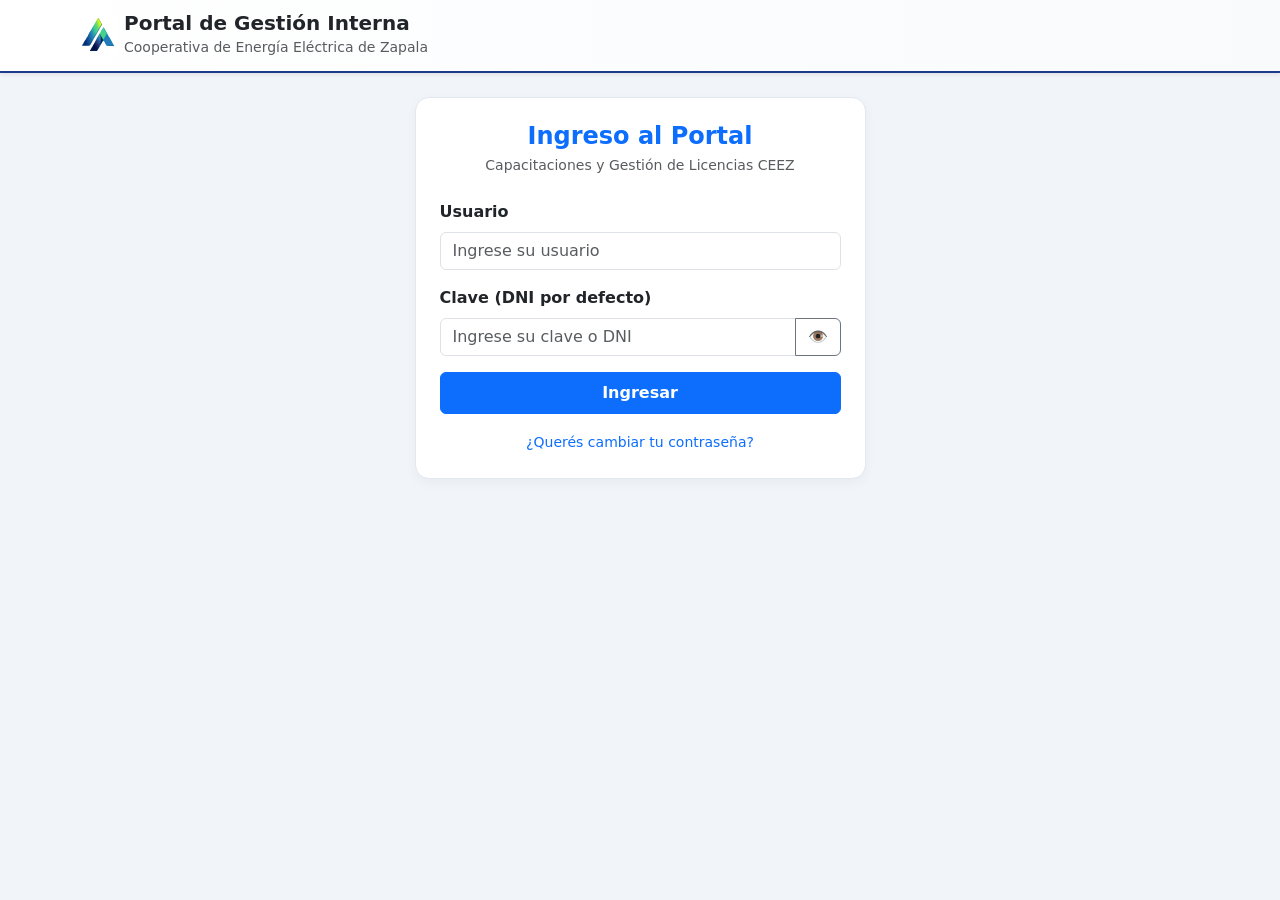
==== index.html @ b3d4757b "Fix critical frontend issues Co-authored-by: Copilot App <223556219+Copilot@users.noreply.github.com" ====
<!DOCTYPE html>
<html lang="es">
<head>
  <meta charset="UTF-8">
  <meta name="viewport" content="width=device-width, initial-scale=1.0">
  <meta http-equiv="Cache-Control" content="no-cache, no-store, must-revalidate">
  <meta http-equiv="Pragma" content="no-cache">
  <meta http-equiv="Expires" content="0">

  <title>Portal Interno CEEZ - Capacitaciones y Licencias</title>
  <link rel="icon" type="image/png" href="assets/pino-ceez.png">
  <link href="https://cdn.jsdelivr.net/npm/bootstrap@5.3.0/dist/css/bootstrap.min.css" rel="stylesheet">
  <link href="css/styles.css?v=2.2" rel="stylesheet">
</head>
<body>

  <!-- BARRA SUPERIOR -->
  <div class="header-bar shadow-sm">
    <div class="container d-flex flex-wrap justify-content-between align-items-center gap-2">
      <div class="d-flex align-items-center gap-2">
        <img src="assets/pino-ceez.png" alt="Logo CEEZ" class="brand-logo">
        <div>
          <h5 class="m-0 fw-bold text-dark" style="line-height: 1.15;">Portal de Gestión Interna</h5>
          <small class="text-muted">Cooperativa de Energía Eléctrica de Zapala</small>
        </div>
      </div>
      <div class="d-flex flex-wrap align-items-center gap-2">
        <div id="usuarioInfo" class="badge bg-light text-dark border px-3 py-2 fw-semibold d-none"></div>
        <button id="btnAbrirCambioClave" class="btn btn-outline-secondary btn-sm d-none" data-bs-toggle="modal" data-bs-target="#modalCambiarClave">🔑 Cambiar Clave</button>
        <button id="btnCerrarSesion" class="btn btn-outline-danger btn-sm d-none">Cerrar Sesión</button>
      </div>
    </div>
  </div>

  <div class="container my-4">

    <!-- 1. VISTA LOGIN -->
    <div id="vistaLogin" class="row justify-content-center mt-4">
      <div class="col-12 col-sm-9 col-md-6 col-lg-5">
        <div class="card card-custom p-4">
          <h4 class="text-center fw-bold mb-1 text-primary">Ingreso al Portal</h4>
          <p class="text-center text-muted small mb-4">Capacitaciones y Gestión de Licencias CEEZ</p>
          
          <form id="formLogin">
            <div class="mb-3">
              <label class="form-label fw-semibold">Usuario</label>
              <input type="text" id="loginUsuario" class="form-control" placeholder="Ingrese su usuario" required autocomplete="off" autocapitalize="none">
            </div>
            <div class="mb-3">
              <label class="form-label fw-semibold">Clave (DNI por defecto)</label>
              <div class="input-group">
                <input type="password" id="loginClave" class="form-control" placeholder="Ingrese su clave o DNI" required autocomplete="off">
                <button class="btn btn-outline-secondary" type="button" data-toggle-pass="loginClave" tabindex="-1" title="Mostrar u ocultar clave">👁️</button>
              </div>
            </div>
            <button type="submit" id="btnIngresar" class="btn btn-primary w-100 fw-bold py-2">Ingresar</button>
          </form>

          <div class="text-center mt-3">
            <a href="#" class="small text-decoration-none" data-bs-toggle="modal" data-bs-target="#modalCambiarClave">¿Querés cambiar tu contraseña?</a>
          </div>
          <div id="loginError" class="alert alert-danger mt-3 d-none" role="alert"></div>
        </div>
      </div>
    </div>

    <!-- BARRA DE PESTAÑAS PRINCIPALES POST-LOGIN -->
    <div id="barraNavegacion" class="d-none mb-4">
      <div id="alertaClaveDefecto" class="alert alert-warning d-flex flex-wrap justify-content-between align-items-center gap-2 d-none">
        <span>⚠️ Estás usando tu DNI como clave por defecto. Por privacidad, te recomendamos cambiarla.</span>
        <button class="btn btn-sm btn-warning fw-bold" data-bs-toggle="modal" data-bs-target="#modalCambiarClave">Cambiar ahora</button>
      </div>

      <ul class="nav nav-main justify-content-center mb-3">
        <li class="nav-item">
          <button class="nav-link active" id="tabCapacitaciones">📚 Capacitaciones</button>
        </li>
        <li class="nav-item">
          <button class="nav-link position-relative" id="tabPermisos">
            📋 Permisos y Vacaciones
            <span id="badgeNotificacionPermisos" class="position-absolute top-0 start-100 translate-middle badge rounded-pill bg-danger d-none">0</span>
          </button>
        </li>
      </ul>
    </div>

    <!-- 2. VISTA VIDEO INTRO -->
    <div id="vistaVideoIntro" class="row justify-content-center d-none">
      <div class="col-md-9 col-lg-8 text-center">
        <div class="card card-custom p-4 shadow-sm">
          <h4 class="fw-bold text-primary mb-2">Bienvenido/a al Portal de Capacitación</h4>
          <p class="text-muted mb-4">Por favor, mire atentamente el siguiente video antes de continuar a las evaluaciones.</p>
          <div class="ratio ratio-16x9 rounded overflow-hidden shadow-sm mb-4">
            <iframe id="iframeVideoIntro" src="" title="Video de Capacitación CEEZ" allow="accelerometer; autoplay; clipboard-write; encrypted-media; gyroscope; picture-in-picture; web-share" allowfullscreen></iframe>
          </div>
          <div class="d-flex justify-content-center">
            <button id="btnContinuarCapacitaciones" class="btn btn-success btn-lg fw-bold px-4 py-2 shadow-sm">
              Continuar a las Capacitaciones ➔
            </button>
          </div>
        </div>
      </div>
    </div>

    <!-- 3. VISTA CAPACITACIONES -->
    <div id="vistaCapacitaciones" class="d-none">
      <h4 class="text-center fw-bold mb-4 text-dark">Capacitaciones Disponibles</h4>
      <div id="listaCapacitaciones" class="row g-4 justify-content-center"></div>
    </div>

    <!-- 4. VISTA PERMISOS Y VACACIONES (CON SUB-PESTAÑAS DINÁMICAS) -->
    <div id="vistaPermisos" class="d-none">
      
      <!-- BANNER DE AVISO RÁPIDO -->
      <div id="alertaPendientesSuperior" class="alert alert-primary border-0 shadow-sm d-flex flex-wrap justify-content-between align-items-center gap-2 d-none mb-3">
        <span id="textoBannerTareas" class="fw-semibold"></span>
        <button id="btnIrATareaPendiente" class="btn btn-sm btn-primary fw-bold">Ir a revisar ➔</button>
      </div>

      <!-- SUB-PESTAÑAS INTERNAS -->
      <ul class="nav subnav-tabs mb-4" id="contenedorSubPestanas">
        <li class="nav-item" id="itemSubTabPersonal">
          <button class="nav-link active" id="subTabPersonal">
            📝 Mi Solicitud y Estado
          </button>
        </li>
        <li class="nav-item d-none" id="itemSubTabJefatura">
          <button class="nav-link" id="subTabJefatura">
            <span id="labelSubTabJefatura">📥 Autorizaciones del Sector</span>
            <span id="badgeSubTabJef" class="badge bg-danger ms-1 d-none">0</span>
          </button>
        </li>
        <li class="nav-item d-none" id="itemSubTabRRHH">
          <button class="nav-link" id="subTabRRHH">
            🏢 Gestión RRHH
            <span id="badgeSubTabRRHH" class="badge bg-warning text-dark ms-1 d-none">0</span>
          </button>
        </li>
        <li class="nav-item d-none" id="itemSubTabHistorialGlobal">
          <button class="nav-link" id="subTabHistorialGlobal">
            🗄️ Historial General y Comprobantes
          </button>
        </li>
      </ul>

      <!-- SUB-VISTA 1: MI SOLICITUD Y ESTADO -->
      <div id="vistaSubPersonal" class="row g-4">
        <div class="col-12 col-lg-5" id="bloqueFormularioPermiso">
          <div class="card card-custom">
            <div class="card-header-clean d-flex justify-content-between align-items-center flex-wrap gap-1">
              <h5 class="fw-bold text-primary m-0">Nueva Solicitud</h5>
              <div class="d-flex flex-wrap gap-1">
                <span id="badgeConvenioUsuario" class="badge bg-info text-dark">CCT</span>
                <span id="badgeModalidadDias" class="badge bg-secondary">Cómputo</span>
              </div>
            </div>
            <div class="card-body p-4">
              <form id="formPermiso">
                <div class="mb-3">
                  <label class="form-label fw-semibold small text-uppercase text-muted">Tipo de Licencia / Permiso</label>
                  <select id="permisoTipo" class="form-select" required>
                    <option value="">Seleccione un motivo...</option>
                  </select>
                  <div id="infoReglaPermiso" class="form-text text-primary fw-semibold mt-1"></div>
                </div>

                <!-- SALDO DE VACACIONES -->
                <div id="panelSaldoVacaciones" class="caja-vacaciones mb-3 d-none">
                  <div class="d-flex justify-content-between align-items-center">
                    <span class="fw-bold text-success">🏖️ Días de Vacaciones Pendientes:</span>
                    <span id="textoSaldoDias" class="badge bg-success fs-6">0 días</span>
                  </div>
                  <div id="subtextoModalidadVac" class="small text-muted mt-1"></div>
                </div>

                <!-- PANEL CANCELACIÓN DE PEDIDO EXISTENTE -->
                <div id="panelCancelacionPedido" class="p-3 bg-danger-subtle border border-danger rounded-3 mb-3 d-none">
                  <label class="form-label fw-bold text-danger small mb-1">🚫 Seleccioná el Pedido Aprobado a Cancelar:</label>
                  <select id="permisoTramiteCancelar" class="form-select form-select-sm"></select>
                  <div id="infoTramiteCancelar" class="small text-dark mt-2"></div>
                </div>

                <div class="row g-2 mb-3">
                  <div class="col-6">
                    <label class="form-label fw-semibold small">Desde</label>
                    <input type="date" id="permisoDesde" class="form-control" required>
                  </div>
                  <div class="col-6">
                    <label class="form-label fw-semibold small">Hasta</label>
                    <input type="date" id="permisoHasta" class="form-control" required>
                  </div>
                </div>

                <div class="mb-3">
                  <label class="form-label fw-semibold small">Cantidad de Días Computados</label>
                  <input type="number" id="permisoDias" class="form-control fw-bold bg-light" min="1" readonly required>
                  <div id="desgloseCalculoDias" class="form-text text-dark mt-1"></div>
                  <div id="errorSaldoExcedido" class="alert alert-danger py-2 px-3 small mt-2 d-none"></div>
                </div>

                <div class="mb-3">
                  <label class="form-label fw-semibold small">Observaciones / Detalle</label>
                  <textarea id="permisoMotivo" class="form-control" rows="2" placeholder="Opcional: aclaraciones para tu superior..."></textarea>
                </div>

                <div class="p-3 bg-light border rounded-3 mb-3">
                  <p class="small fw-bold text-dark mb-1">🔒 Firma Electrónica de Conformidad</p>
                  <p class="small text-muted mb-2">Por seguridad, reingresá tu usuario y clave para firmar y enviar:</p>
                  <div class="row g-2">
                    <div class="col-6">
                      <input type="text" id="firmaUsuario" class="form-control form-control-sm" placeholder="Usuario" required autocomplete="off" autocapitalize="none">
                    </div>
                    <div class="col-6">
                      <div class="input-group input-group-sm">
                        <input type="password" id="firmaClave" class="form-control" placeholder="Clave" required autocomplete="off">
                        <button class="btn btn-outline-secondary" type="button" data-toggle-pass="firmaClave" tabindex="-1" title="Mostrar u ocultar clave">👁️</button>
                      </div>
                    </div>
                  </div>
                </div>

                <button type="submit" id="btnEnviarPermiso" class="btn btn-primary w-100 fw-bold py-2">Enviar Solicitud a Aprobación</button>
              </form>
              <div id="msgPermiso" class="alert mt-3 d-none"></div>
            </div>
          </div>
        </div>

        <div class="col-12 col-lg-7" id="seccionMisSolicitudes">
          <div class="card card-custom">
            <div class="card-header-clean">
              <h5 class="fw-bold text-dark m-0">📄 Mis Solicitudes Realizadas</h5>
              <small class="text-muted">Seguimiento de estado y carga de comprobantes respaldatorios</small>
            </div>
            <div class="card-body p-4" id="listaMisSolicitudes"></div>
          </div>
        </div>
      </div>

      <!-- SUB-VISTA 2: AUTORIZACIONES (JEFES / DELEGADOS / GERENCIA) -->
      <div id="vistaSubJefatura" class="row g-4 d-none">
        <div id="colBandejaAprobacion" class="col-12 col-lg-7">
          <div class="card card-custom border-primary">
            <div class="card-header-clean d-flex justify-content-between align-items-center">
              <div>
                <h5 id="tituloBandejaAprobacion" class="fw-bold text-primary m-0">📥 Solicitudes Pendientes de Autorización</h5>
                <small id="subtituloBandejaAprobacion" class="text-muted">El sistema detecta automáticamente superposiciones dentro del sector.</small>
              </div>
              <span id="pillPendientesBandeja" class="badge bg-primary">0 pendientes</span>
            </div>
            <div class="card-body p-4" id="listaBandejaJefe"></div>
          </div>
        </div>

        <!-- PANEL EXCLUSIVO JEFE DE UNIDAD: DELEGACIÓN HASTA 4 PERSONAS -->
        <div id="colPanelDelegacionJefe" class="col-12 col-lg-5 d-none">
          <div class="card card-custom">
            <div class="card-header-clean d-flex justify-content-between align-items-center">
              <h5 class="fw-bold text-dark m-0">👥 Delegación de Aprobación</h5>
              <span id="contadorDelegadosJefe" class="badge bg-dark">0 / 4 activos</span>
            </div>
            <div class="card-body p-4">
              <p class="small text-muted mb-3">Habilitá hasta <strong>4 personas</strong> (por vacaciones o secretarias autorizadas) para aprobar pedidos de tu unidad:</p>
              
              <label class="small fw-bold text-success mb-1">Delegados actualmente habilitados:</label>
              <div id="listaDelegadosJefeActivos" class="list-group mb-3"></div>

              <div class="border-top pt-3">
                <label class="small fw-bold text-dark mb-1">Agregar delegado del sector:</label>
                <input type="text" id="buscadorEmpleadoDelegar" class="form-control form-control-sm mb-2" placeholder="Filtrar por nombre o legajo...">
                <div class="row g-2">
                  <div class="col-8">
                    <select id="selectCandidatoDelegadoJefe" class="form-select form-select-sm"></select>
                  </div>
                  <div class="col-4">
                    <button type="button" id="btnAgregarDelegadoJefe" class="btn btn-success btn-sm fw-bold w-100">+ Habilitar</button>
                  </div>
                </div>
              </div>
            </div>
          </div>
        </div>
      </div>

      <!-- SUB-VISTA 3: GESTIÓN RRHH -->
      <div id="vistaSubRRHH" class="row g-4 d-none">
        <!-- Columna Principal: Bandeja Unificada -->
        <div class="col-12 col-lg-7">
          <div class="card card-custom border-success">
            <div class="card-header-clean d-flex flex-wrap justify-content-between align-items-center gap-2">
              <div>
                <h5 class="fw-bold text-success m-0">🗂️ Solicitudes Aprobadas y Archivo</h5>
                <small class="text-muted">Generá la nota PDF para firma manuscrita y consultá comprobantes</small>
              </div>
              <input type="text" id="filtroBandejaRRHHInput" class="form-control form-control-sm w-auto" placeholder="🔍 Buscar empleado, unidad o N°...">
            </div>
            <div class="card-body p-4" id="listaBandejaRRHH" style="max-height: 560px; overflow-y: auto;"></div>
          </div>
        </div>

        <!-- Columna Lateral: Herramientas de Administración en Acordeón -->
        <div class="col-12 col-lg-5">
          <div class="accordion shadow-sm" id="accordionRRHH">
            
            <!-- 1. Saldos de Vacaciones -->
            <div class="accordion-item border-0 mb-3 rounded-3 overflow-hidden shadow-sm">
              <h2 class="accordion-header">
                <button class="accordion-button fw-bold text-dark bg-white" type="button" data-bs-toggle="collapse" data-bs-target="#collapseSaldos">
                  🏖️ Saldos de Vacaciones por Empleado
                </button>
              </h2>
              <div id="collapseSaldos" class="accordion-collapse collapse show" data-bs-parent="#accordionRRHH">
                <div class="accordion-body bg-white pt-1">
                  <label class="small text-muted mb-1">Seleccionar empleado:</label>
                  <select id="rrhhSelectEmpleado" class="form-select form-select-sm mb-2"></select>
                  <div class="row g-2">
                    <div class="col-6">
                      <input type="number" id="rrhhInputDias" class="form-control form-control-sm" min="0" max="60">
                    </div>
                    <div class="col-6">
                      <button type="button" id="btnGuardarSaldoRRHH" class="btn btn-info btn-sm fw-bold w-100 text-dark">💾 Guardar Saldo</button>
                    </div>
                  </div>
                  <div id="rrhhMsgSaldo" class="alert alert-success py-1 px-2 small mt-2 d-none"></div>
                </div>
              </div>
            </div>

            <!-- 2. Calendario de Feriados -->
            <div class="accordion-item border-0 mb-3 rounded-3 overflow-hidden shadow-sm">
              <h2 class="accordion-header">
                <button class="accordion-button collapsed fw-bold text-dark bg-white" type="button" data-bs-toggle="collapse" data-bs-target="#collapseFeriados">
                  📅 Calendario de Feriados (Días Hábiles)
                </button>
              </h2>
              <div id="collapseFeriados" class="accordion-collapse collapse" data-bs-parent="#accordionRRHH">
                <div class="accordion-body bg-white pt-1">
                  <p class="small text-muted mb-2">Excluye automáticamente sábados, domingos y estas fechas:</p>
                  <div class="row g-1 mb-2">
                    <div class="col-5"><input type="date" id="nuevoFeriadoFecha" class="form-control form-control-sm"></div>
                    <div class="col-4"><input type="text" id="nuevoFeriadoDesc" class="form-control form-control-sm" placeholder="Motivo"></div>
                    <div class="col-3"><button type="button" id="btnAgregarFeriado" class="btn btn-secondary btn-sm w-100 fw-bold">+ Sumar</button></div>
                  </div>
                  <div id="listaFeriadosChips" class="d-flex flex-wrap gap-1 mt-2"></div>
                </div>
              </div>
            </div>

            <!-- 3. Delegación Exclusiva Jefa RRHH -->
            <div id="panelDelegacionJefaRRHH" class="accordion-item border-0 rounded-3 overflow-hidden shadow-sm d-none">
              <h2 class="accordion-header">
                <button class="accordion-button collapsed fw-bold text-dark bg-white" type="button" data-bs-toggle="collapse" data-bs-target="#collapseDelegacionRRHH">
                  🔐 Control de Acceso RRHH (Exclusivo Jefa)
                </button>
              </h2>
              <div id="collapseDelegacionRRHH" class="accordion-collapse collapse" data-bs-parent="#accordionRRHH">
                <div class="accordion-body bg-white pt-1">
                  <p class="small text-muted mb-2">Habilitá o bloqueá operarios de RRHH para gestionar el módulo:</p>
                  <div id="listaOperariosDelegacionRRHH" class="list-group"></div>
                </div>
              </div>
            </div>

          </div>
        </div>
      </div>

      <!-- SUB-VISTA 4: HISTORIAL GENERAL (Para Jefes / Delegados / Gerencia) -->
      <div id="vistaSubHistorial" class="row g-4 d-none">
        <div class="col-12">
          <div class="card card-custom">
            <div class="card-header-clean d-flex flex-wrap justify-content-between align-items-center gap-2">
              <div>
                <h5 class="fw-bold text-dark m-0">🗄️ Historial del Sector y Consulta de Comprobantes</h5>
                <small class="text-muted">Consulta permanente de las solicitudes y certificados adjuntos</small>
              </div>
              <input type="text" id="filtroHistorialInput" class="form-control form-control-sm w-auto" placeholder="🔍 Buscar empleado, unidad o N°...">
            </div>
            <div class="card-body p-4" id="listaHistorialSupervision"></div>
          </div>
        </div>
      </div>

    </div>

  </div>

  <!-- MODAL SUBIR COMPROBANTE -->
  <div class="modal fade" id="modalSubirComprobante" tabindex="-1" aria-hidden="true">
    <div class="modal-dialog modal-dialog-centered">
      <div class="modal-content">
        <div class="modal-header">
          <h5 class="modal-title fw-bold">📎 Adjuntar Comprobante de Licencia</h5>
          <button type="button" class="btn-close btn-close-white" data-bs-dismiss="modal"></button>
        </div>
        <div class="modal-body p-4">
          <p class="small text-muted mb-2">Trámite N°: <strong id="compModalIdTramite" class="text-dark"></strong></p>
          <p class="small text-muted mb-3">Seleccioná una imagen (JPG/PNG, podés sacar foto directa con el celular) o un archivo PDF (máximo 5 MB):</p>
          <form id="formSubirComprobante">
            <input type="hidden" id="compHiddenIdTramite">
            <div class="mb-3">
              <input type="file" id="compArchivoInput" class="form-control" accept="image/*,.pdf" required>
            </div>
            <button type="submit" id="btnSubirArchivo" class="btn btn-primary w-100 fw-bold">Subir Comprobante a la Plataforma</button>
          </form>
          <div id="compMensaje" class="alert mt-3 d-none"></div>
        </div>
      </div>
    </div>
  </div>

  <!-- MODAL CAMBIAR CONTRASEÑA -->
  <div class="modal fade" id="modalCambiarClave" tabindex="-1" aria-hidden="true">
    <div class="modal-dialog modal-dialog-centered">
      <div class="modal-content">
        <div class="modal-header">
          <h5 class="modal-title fw-bold">🔑 Cambiar Contraseña</h5>
          <button type="button" class="btn-close btn-close-white" data-bs-dismiss="modal"></button>
        </div>
        <div class="modal-body p-4">
          <form id="formCambiarClave">
            <div class="mb-3">
              <label class="form-label fw-semibold">Usuario</label>
              <input type="text" id="ccUsuario" class="form-control" required autocomplete="off" autocapitalize="none">
            </div>
            <div class="mb-3">
              <label class="form-label fw-semibold">Clave Actual (o DNI si nunca la cambiaste)</label>
              <div class="input-group">
                <input type="password" id="ccActual" class="form-control" required autocomplete="off">
                <button class="btn btn-outline-secondary" type="button" data-toggle-pass="ccActual" tabindex="-1" title="Mostrar u ocultar clave">👁️</button>
              </div>
            </div>
            <div class="mb-3">
              <label class="form-label fw-semibold">Nueva Clave (mínimo 4 caracteres)</label>
              <div class="input-group">
                <input type="password" id="ccNueva" class="form-control" minlength="4" required autocomplete="off">
                <button class="btn btn-outline-secondary" type="button" data-toggle-pass="ccNueva" tabindex="-1" title="Mostrar u ocultar clave">👁️</button>
              </div>
            </div>
            <div class="mb-3">
              <label class="form-label fw-semibold">Confirmar Nueva Clave</label>
              <div class="input-group">
                <input type="password" id="ccConfirmar" class="form-control" minlength="4" required autocomplete="off">
                <button class="btn btn-outline-secondary" type="button" data-toggle-pass="ccConfirmar" tabindex="-1" title="Mostrar u ocultar clave">👁️</button>
              </div>
            </div>
            <button type="submit" id="btnGuardarClave" class="btn btn-primary w-100 fw-bold">Actualizar Contraseña</button>
          </form>
          <div id="ccMensaje" class="alert mt-3 d-none"></div>
        </div>
      </div>
    </div>
  </div>

  <!-- MODALES DE CAPACITACIONES -->
  <div class="modal fade" id="modalContenido" tabindex="-1" aria-hidden="true">
    <div class="modal-dialog modal-lg modal-dialog-centered">
      <div class="modal-content">
        <div class="modal-header">
          <h5 class="modal-title" id="tituloContenido">Material de Capacitación</h5>
          <button type="button" class="btn-close btn-close-white" data-bs-dismiss="modal"></button>
        </div>
        <div class="modal-body text-center p-4">
          <p class="text-muted mb-4">Asegúrese de revisar todo el material atentamente antes de rendir la evaluación.</p>
          <a id="btnLinkDrive" href="#" target="_blank" rel="noopener noreferrer" class="btn btn-outline-primary btn-lg fw-bold">📁 Abrir Material en Google Drive (PDF)</a>
        </div>
      </div>
    </div>
  </div>

  <div class="modal fade" id="modalExamen" data-bs-backdrop="static" tabindex="-1" aria-hidden="true">
    <div class="modal-dialog modal-lg modal-dialog-scrollable">
      <div class="modal-content">
        <div class="modal-header">
          <h5 class="modal-title fw-bold" id="tituloExamen">Evaluación</h5>
          <button type="button" class="btn-close btn-close-white" data-bs-dismiss="modal"></button>
        </div>
        <div class="modal-body p-4" id="cuerpoExamen"></div>
        <div class="modal-footer" id="footerExamen">
          <button type="button" class="btn btn-secondary" data-bs-dismiss="modal">Cancelar</button>
          <button type="button" id="btnEnviarExamen" class="btn btn-success fw-bold">Enviar Evaluación</button>
        </div>
      </div>
    </div>
  </div>

  <script src="https://cdn.jsdelivr.net/npm/bootstrap@5.3.0/dist/js/bootstrap.bundle.min.js"></script>
  <script type="module" src="js/main.js?v=2.2"></script>
</body>
</html>
---- css/styles.css ----
:root {
  --ceez-primary: #1e3a8a;
  --ceez-secondary: #2563eb;
  --ceez-bg: #f1f5f9;
  --ceez-border: #e2e8f0;
}

body {
  background-color: var(--ceez-bg);
  font-family: 'Segoe UI', system-ui, -apple-system, sans-serif;
  color: #1e293b;
}

/* Barra superior institucional */
.header-bar {
  background: linear-gradient(90deg, #ffffff 0%, #f8fafc 100%);
  border-bottom: 2px solid var(--ceez-primary);
  padding: 12px 24px;
}

.brand-logo {
  height: 42px;
  width: auto;
  object-fit: contain;
}

/* Tarjetas modernas */
.card-custom {
  border: 1px solid var(--ceez-border);
  border-radius: 14px;
  box-shadow: 0 4px 12px rgba(15, 23, 42, 0.04);
  background: #ffffff;
}

.card-header-clean {
  background-color: transparent;
  border-bottom: 1px solid #f1f5f9;
  padding: 16px 20px 12px 20px;
}

/* Badges de capacitaciones */
.badge-status { font-size: 0.82rem; padding: 6px 12px; border-radius: 20px; }
.badge-aprobado { background-color: #d1fae5; color: #065f46; }
.badge-intentos { background-color: #fef3c7; color: #92400e; }
.badge-bloqueado { background-color: #fee2e2; color: #991b1b; }

/* Modales */
.modal-header { background-color: var(--ceez-primary); color: #ffffff; }
.btn-close-white { filter: invert(1); }

/* Pestañas principales */
.nav-main .nav-link {
  color: #475569;
  font-weight: 600;
  border-radius: 10px;
  padding: 10px 20px;
  background: #ffffff;
  border: 1px solid #cbd5e1;
  margin: 0 4px;
  transition: all 0.2s ease;
}

.nav-main .nav-link.active {
  background-color: var(--ceez-primary);
  color: #ffffff;
  border-color: var(--ceez-primary);
  box-shadow: 0 4px 10px rgba(30, 58, 138, 0.2);
}

/* Sub-pestañas internas de Permisos */
.subnav-tabs {
  border-bottom: 2px solid #cbd5e1;
  gap: 6px;
}

.subnav-tabs .nav-link {
  color: #64748b;
  font-weight: 600;
  border: none;
  border-bottom: 3px solid transparent;
  border-radius: 8px 8px 0 0;
  padding: 10px 18px;
  background: rgba(255, 255, 255, 0.6);
  transition: all 0.15s ease;
}

.subnav-tabs .nav-link:hover {
  color: var(--ceez-primary);
  background: #ffffff;
}

.subnav-tabs .nav-link.active {
  color: var(--ceez-primary);
  background: #ffffff;
  border-bottom: 3px solid var(--ceez-primary);
}

/* Caja de vacaciones y alertas */
.caja-vacaciones {
  background: linear-gradient(135deg, #ecfdf5 0%, #d1fae5 100%);
  border: 1px solid #6ee7b7;
  border-radius: 10px;
  padding: 12px 14px;
}

.alerta-superposicion {
  background-color: #fff7ed;
  border-left: 4px solid #ea580c;
  color: #9a3412;
  padding: 10px 12px;
  border-radius: 6px;
  font-size: 0.85rem;
}

/* Ítems de trámites */
.tramite-item {
  border: 1px solid #e2e8f0;
  border-radius: 10px;
  padding: 14px 16px;
  margin-bottom: 12px;
  background: #ffffff;
  transition: box-shadow 0.15s ease;
}

.tramite-item:hover {
  box-shadow: 0 4px 10px rgba(0, 0, 0, 0.04);
}

.tramite-pendiente-doc {
  background-color: #fffbeb;
  border-color: #fcd34d;
}
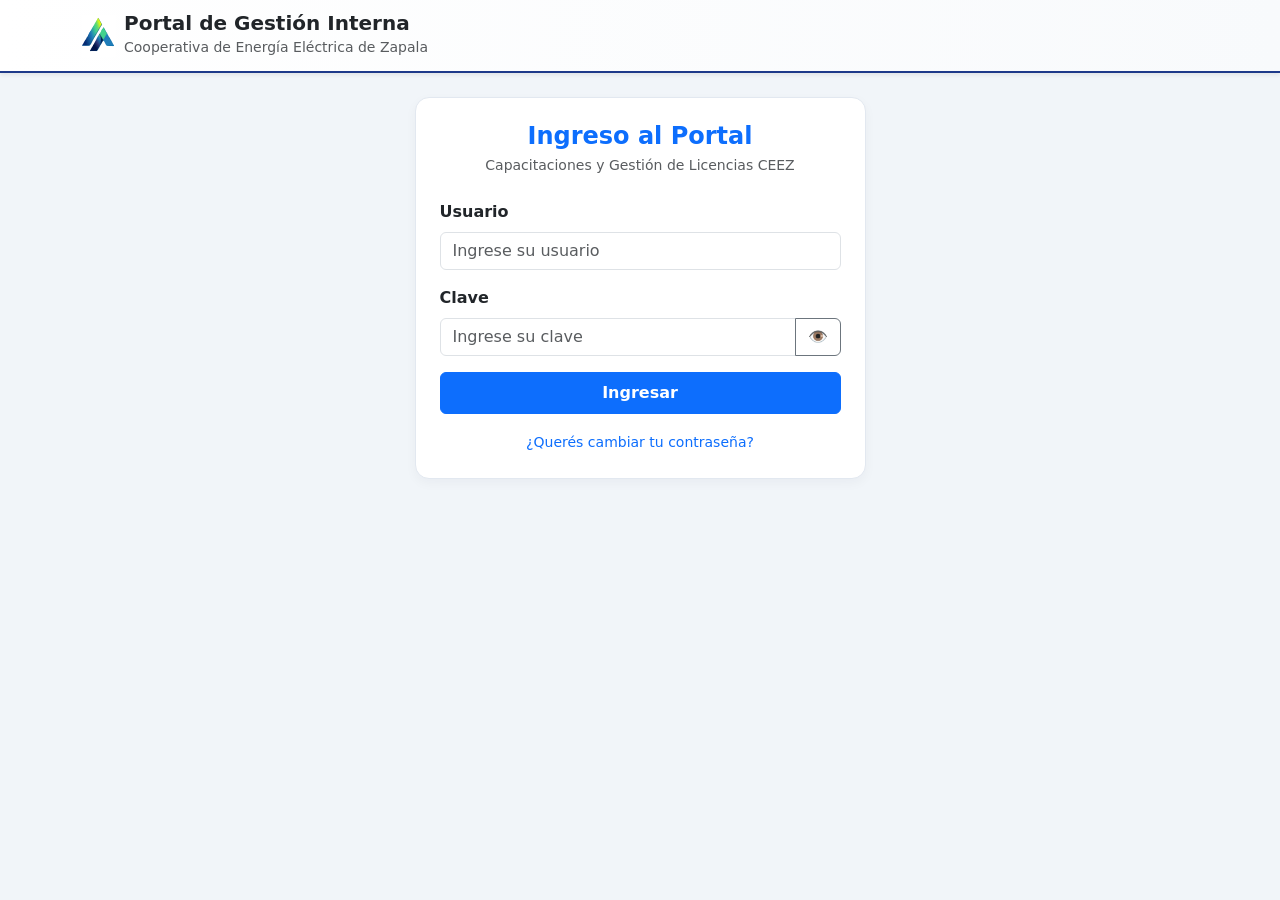
==== commit 26564102: "Simplify login password label Co-authored-by: Copilot App <223556219+Copilot@users.noreply.github.co" ====
--- a/index.html
+++ b/index.html
@@ -47,9 +47,9 @@
               <input type="text" id="loginUsuario" class="form-control" placeholder="Ingrese su usuario" required autocomplete="off" autocapitalize="none">
             </div>
             <div class="mb-3">
-              <label class="form-label fw-semibold">Clave (DNI por defecto)</label>
+              <label class="form-label fw-semibold">Clave</label>
               <div class="input-group">
-                <input type="password" id="loginClave" class="form-control" placeholder="Ingrese su clave o DNI" required autocomplete="off">
+                <input type="password" id="loginClave" class="form-control" placeholder="Ingrese su clave" required autocomplete="off">
                 <button class="btn btn-outline-secondary" type="button" data-toggle-pass="loginClave" tabindex="-1" title="Mostrar u ocultar clave">👁️</button>
               </div>
             </div>
@@ -90,8 +90,11 @@
         <div class="card card-custom p-4 shadow-sm">
           <h4 class="fw-bold text-primary mb-2">Bienvenido/a al Portal de Capacitación</h4>
           <p class="text-muted mb-4">Por favor, mire atentamente el siguiente video antes de continuar a las evaluaciones.</p>
-          <div class="ratio ratio-16x9 rounded overflow-hidden shadow-sm mb-4">
+          <div id="contenedorVideoIntro" class="ratio ratio-16x9 rounded overflow-hidden shadow-sm mb-4">
             <iframe id="iframeVideoIntro" src="" title="Video de Capacitación CEEZ" allow="accelerometer; autoplay; clipboard-write; encrypted-media; gyroscope; picture-in-picture; web-share" allowfullscreen></iframe>
+          </div>
+          <div id="mensajeVideoIntro" class="alert alert-warning d-none" role="status">
+            No se pudo cargar el video de capacitación. Verificá la URL `url_video` en la pestaña `youtube` de la planilla S&amp;H.
           </div>
           <div class="d-flex justify-content-center">
             <button id="btnContinuarCapacitaciones" class="btn btn-success btn-lg fw-bold px-4 py-2 shadow-sm">
@@ -180,7 +183,44 @@
                   <div id="infoTramiteCancelar" class="small text-dark mt-2"></div>
                 </div>
 
-                <div class="row g-2 mb-3">
+                <div id="panelCambioTurno" class="p-3 bg-info-subtle border border-info rounded-3 mb-3 d-none">
+                  <p class="fw-bold text-primary mb-2">🔄 Datos del cambio de turno/franco</p>
+                  <label for="turnoCompanero" class="form-label small fw-semibold">Compañero/a de la unidad GNC</label>
+                  <select id="turnoCompanero" class="form-select form-select-sm mb-3">
+                    <option value="">Seleccioná un compañero/a...</option>
+                  </select>
+                  <div class="row g-2 mb-2">
+                    <div class="col-6">
+                      <label for="turnoFechaOriginal" class="form-label small mb-1">Fecha de tu turno original</label>
+                      <input type="date" id="turnoFechaOriginal" class="form-control form-control-sm">
+                    </div>
+                    <div class="col-6">
+                      <label class="form-label small mb-1">Horario original (opcional)</label>
+                      <div class="input-group input-group-sm">
+                        <input type="time" id="turnoDesdeOriginal" class="form-control" aria-label="Inicio del turno original">
+                        <span class="input-group-text">a</span>
+                        <input type="time" id="turnoHastaOriginal" class="form-control" aria-label="Fin del turno original">
+                      </div>
+                    </div>
+                  </div>
+                  <div class="row g-2">
+                    <div class="col-6">
+                      <label for="turnoFechaCambio" class="form-label small mb-1">Fecha del turno/franco a intercambiar</label>
+                      <input type="date" id="turnoFechaCambio" class="form-control form-control-sm">
+                    </div>
+                    <div class="col-6">
+                      <label class="form-label small mb-1">Horario a intercambiar (opcional)</label>
+                      <div class="input-group input-group-sm">
+                        <input type="time" id="turnoDesdeCambio" class="form-control" aria-label="Inicio del turno a intercambiar">
+                        <span class="input-group-text">a</span>
+                        <input type="time" id="turnoHastaCambio" class="form-control" aria-label="Fin del turno a intercambiar">
+                      </div>
+                    </div>
+                  </div>
+                  <small class="form-text text-muted d-block mt-2">Si alguna fecha corresponde a un franco, dejá vacío ese horario; podrá completarse a mano en la nota impresa. El compañero/a recibirá la solicitud para aceptarla o rechazarla con su firma electrónica.</small>
+                </div>
+
+                <div id="bloqueFechasPermiso" class="row g-2 mb-3">
                   <div class="col-6">
                     <label class="form-label fw-semibold small">Desde</label>
                     <input type="date" id="permisoDesde" class="form-control" required>
@@ -191,7 +231,7 @@
                   </div>
                 </div>
 
-                <div class="mb-3">
+                <div id="bloqueCantidadDias" class="mb-3">
                   <label class="form-label fw-semibold small">Cantidad de Días Computados</label>
                   <input type="number" id="permisoDias" class="form-control fw-bold bg-light" min="1" readonly required>
                   <div id="desgloseCalculoDias" class="form-text text-dark mt-1"></div>
